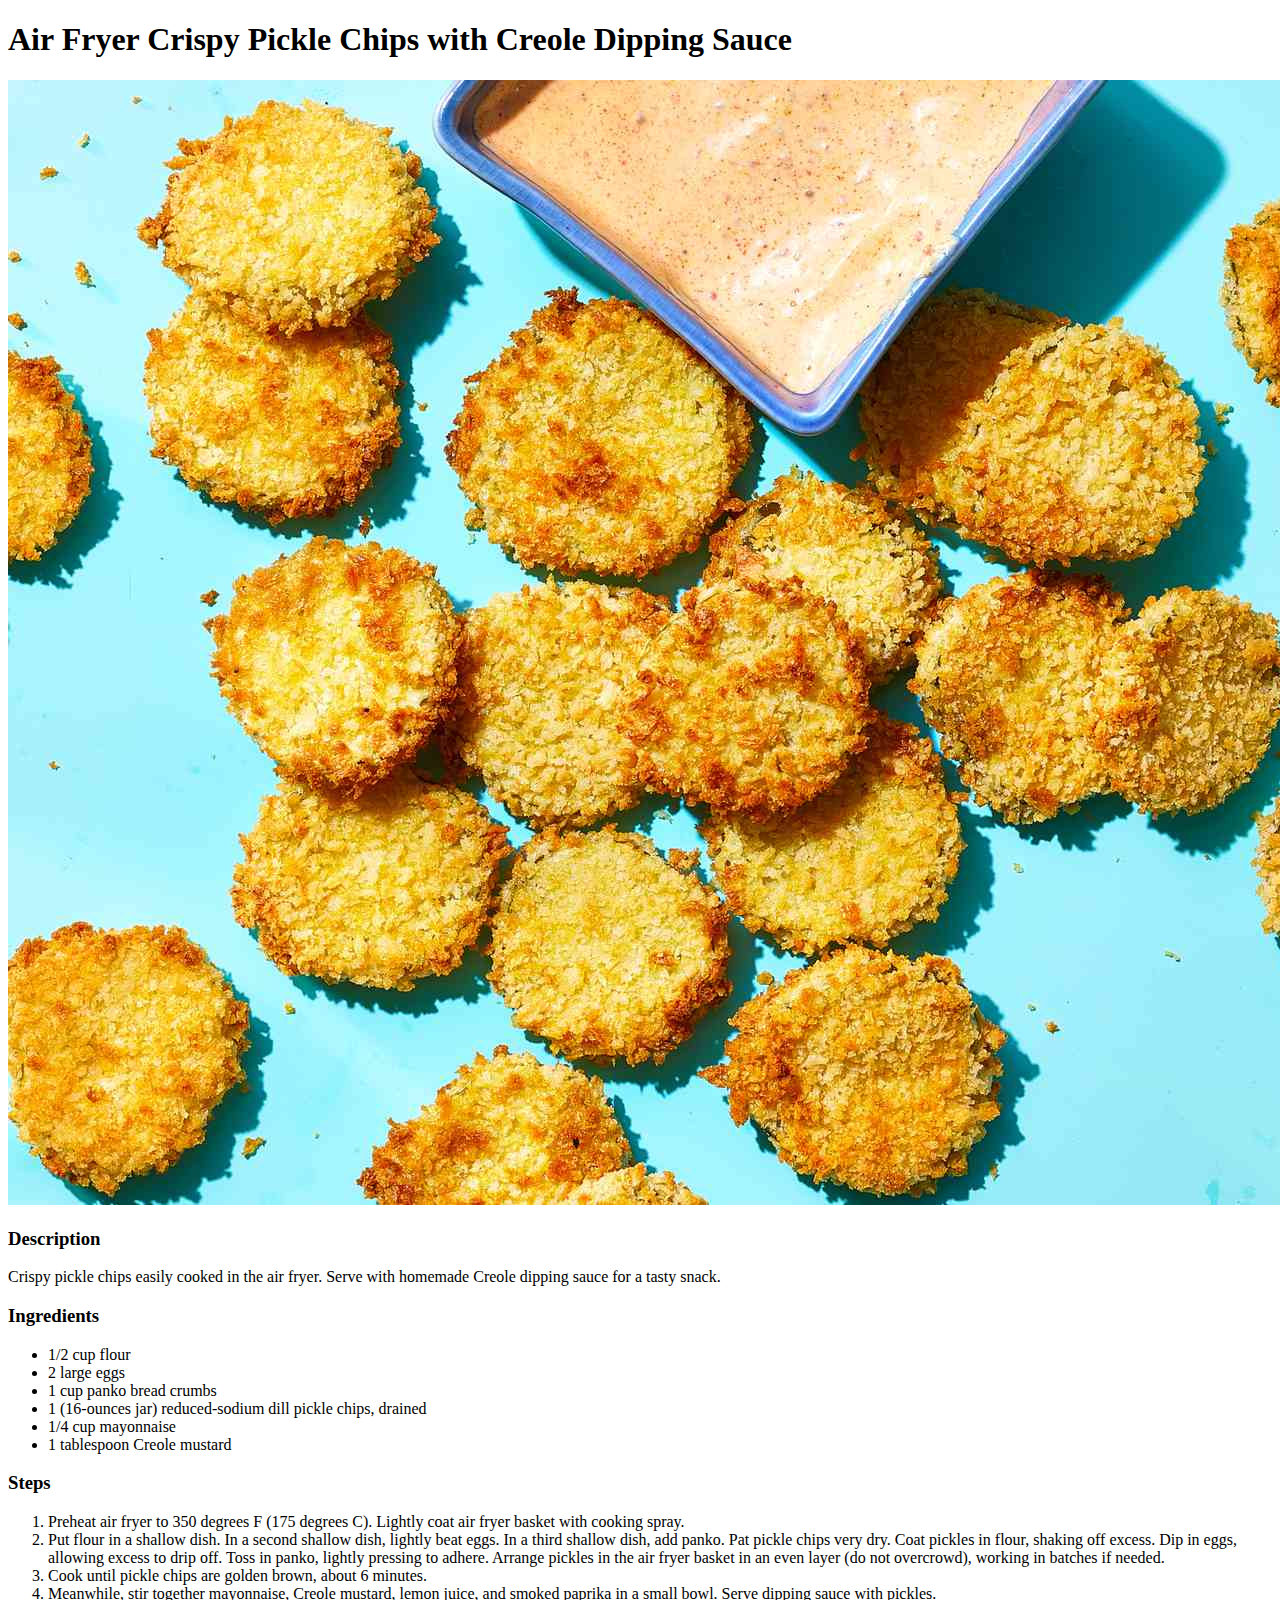
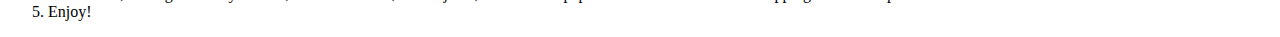
==== recipes/air-fryer.html @ 7c8459b0 "Add recipes files and images" ====
<!DOCTYPE html>
<html lang="en">
<head>
    <meta charset="UTF-8">
    <meta name="viewport" content="width=device-width, initial-scale=1.0">
    <title>Air Fryer</title>
</head>
<body>
    <h1>Air Fryer Crispy Pickle Chips with Creole Dipping Sauce</h1>
    <img src="./airfryer.jpg" alt="Air fryer image">
    <h3>Description</h3>
    <p>Crispy pickle chips easily cooked in the air fryer. Serve with homemade Creole dipping sauce for a tasty snack.</p>
    <h3>Ingredients</h3>
    <ul>
        <li>1/2 cup flour</li>
        <li>2 large eggs</li>
        <li>1 cup panko bread crumbs</li>    
        <li>1 (16-ounces jar) reduced-sodium dill pickle chips, drained</li>
        <li>1/4 cup mayonnaise</li>
        <li>1 tablespoon Creole mustard</li>
    </ul>
    <h3>Steps</h3>
    <ol>
        <li>Preheat air fryer to 350 degrees F (175 degrees C). Lightly coat air fryer basket with cooking spray.</li>
        <li>Put flour in a shallow dish. In a second shallow dish, lightly beat eggs. In a third shallow dish, add panko. Pat pickle chips very dry. Coat pickles in flour, shaking off excess. Dip in eggs, allowing excess to drip off. Toss in panko, lightly pressing to adhere. Arrange pickles in the air fryer basket in an even layer (do not overcrowd), working in batches if needed.</li>
        <li>Cook until pickle chips are golden brown, about 6 minutes.</li>
        <li>Meanwhile, stir together mayonnaise, Creole mustard, lemon juice, and smoked paprika in a small bowl. Serve dipping sauce with pickles.</li>
        <li>Enjoy!</li>
    </ol>
</body>
</html>
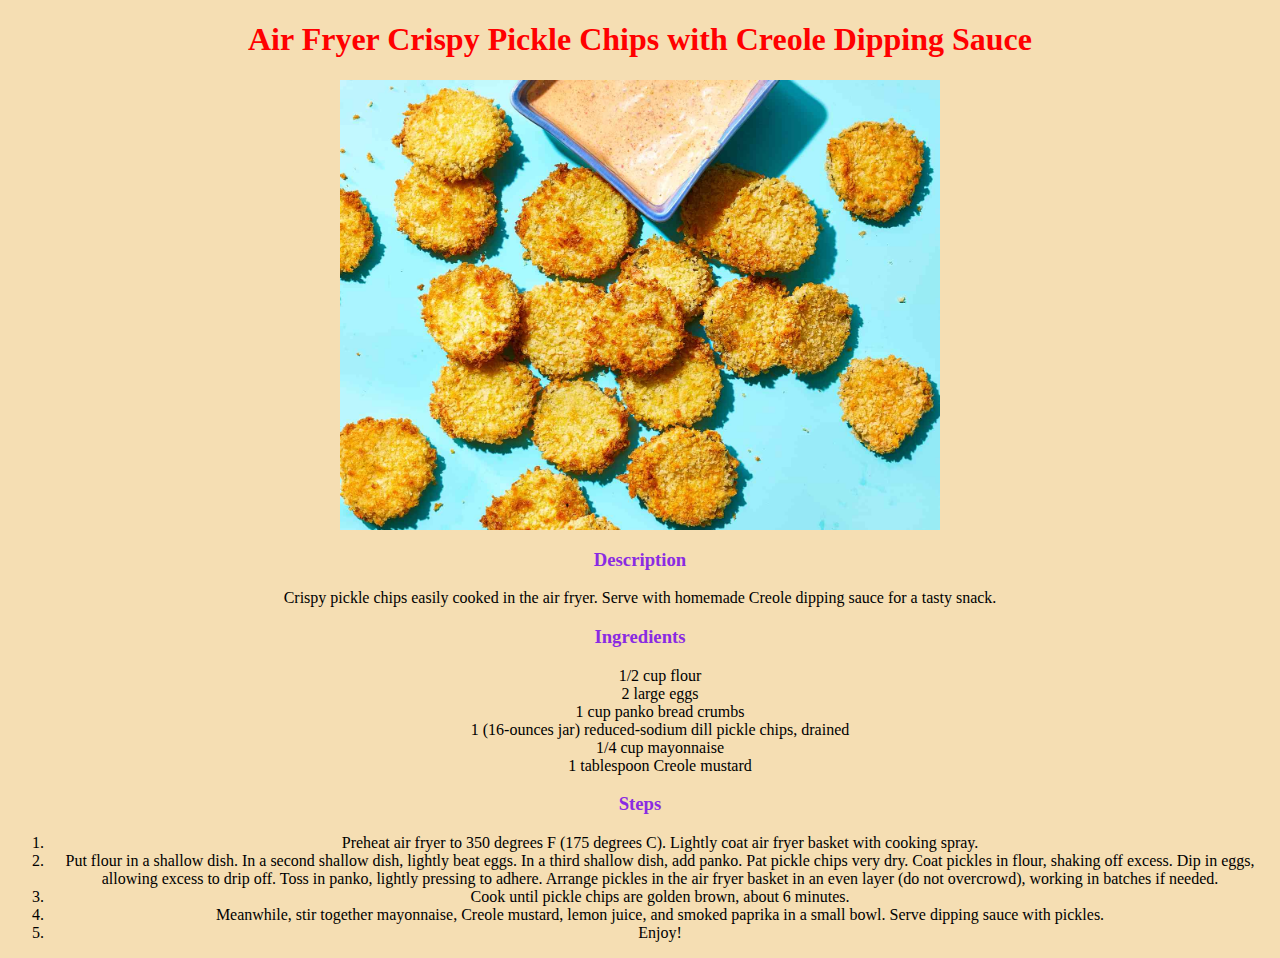
==== commit 07dbb481: "Edit html files to add css" ====
--- a/recipes/air-fryer.html
+++ b/recipes/air-fryer.html
@@ -4,6 +4,7 @@
     <meta charset="UTF-8">
     <meta name="viewport" content="width=device-width, initial-scale=1.0">
     <title>Air Fryer</title>
+    <link rel="stylesheet" href="../style.css">
 </head>
 <body>
     <h1>Air Fryer Crispy Pickle Chips with Creole Dipping Sauce</h1>
--- a/style.css
+++ b/style.css
@@ -0,0 +1,31 @@
+body{
+    background-color: wheat;
+}
+h1{
+    color: red;
+    text-align: center;
+}
+h3{
+    color: blueviolet;
+    text-align: center;
+}
+
+ul li, ol li{
+    text-align: center;
+    
+}
+ul li{
+    
+    list-style: none;
+}
+img{
+    align-content: center;
+    height: auto;
+    width: 600px;
+    display: block;
+    margin-left: auto;
+    margin-right: auto;
+}
+p{
+    text-align: center;
+}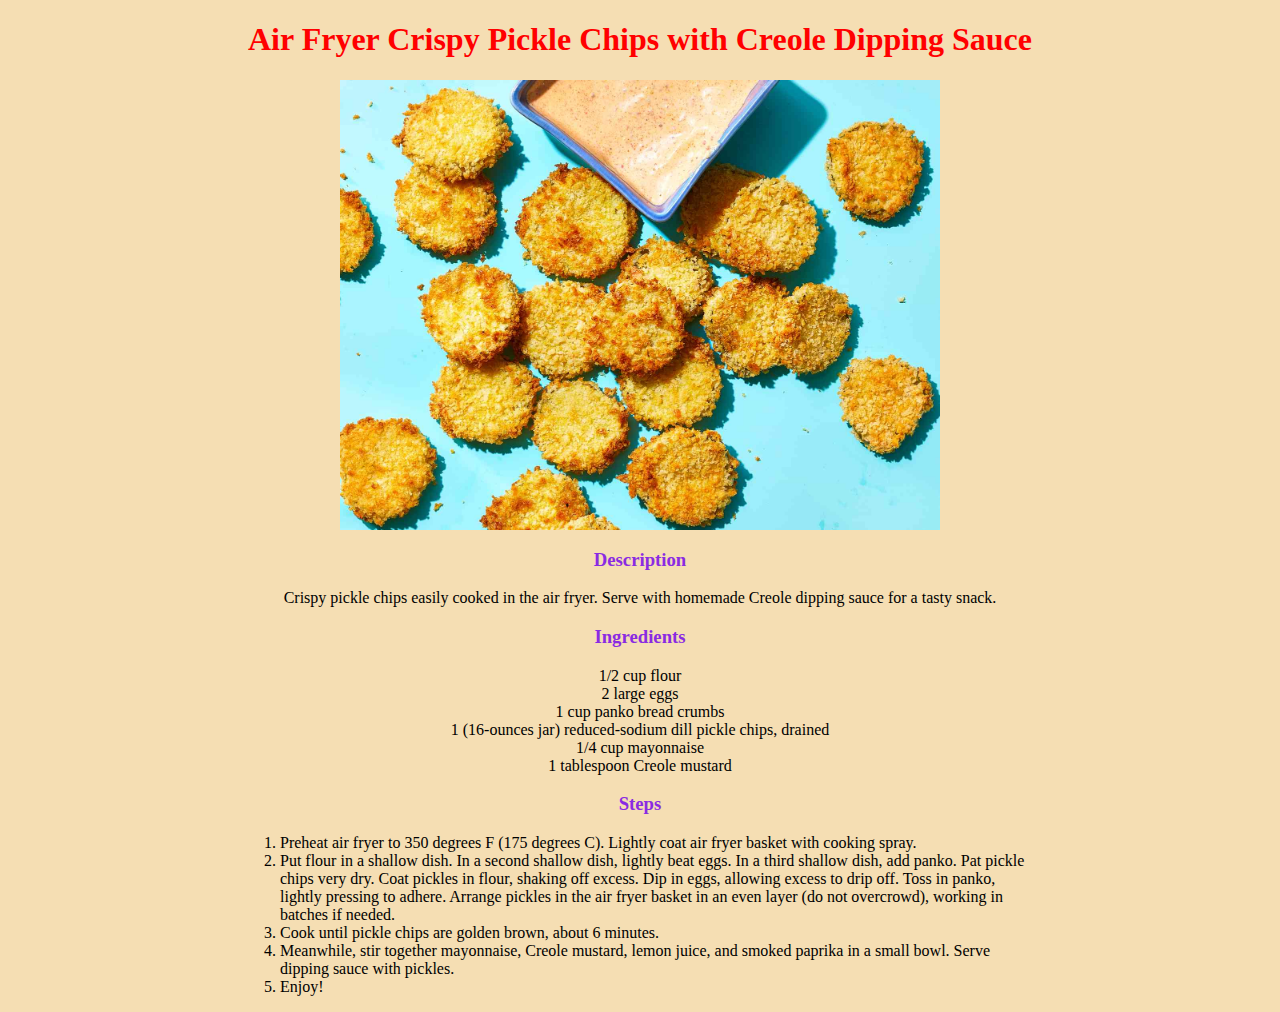
==== commit 381daf40: "Fix margin changes in ordered list and unordered list" ====
--- a/recipes/air-fryer.html
+++ b/recipes/air-fryer.html
@@ -12,6 +12,7 @@
     <h3>Description</h3>
     <p>Crispy pickle chips easily cooked in the air fryer. Serve with homemade Creole dipping sauce for a tasty snack.</p>
     <h3>Ingredients</h3>
+    <div class="unordered-list">
     <ul>
         <li>1/2 cup flour</li>
         <li>2 large eggs</li>
@@ -20,7 +21,9 @@
         <li>1/4 cup mayonnaise</li>
         <li>1 tablespoon Creole mustard</li>
     </ul>
+    </div>
     <h3>Steps</h3>
+    <div class="ordered-list">
     <ol>
         <li>Preheat air fryer to 350 degrees F (175 degrees C). Lightly coat air fryer basket with cooking spray.</li>
         <li>Put flour in a shallow dish. In a second shallow dish, lightly beat eggs. In a third shallow dish, add panko. Pat pickle chips very dry. Coat pickles in flour, shaking off excess. Dip in eggs, allowing excess to drip off. Toss in panko, lightly pressing to adhere. Arrange pickles in the air fryer basket in an even layer (do not overcrowd), working in batches if needed.</li>
@@ -28,5 +31,6 @@
         <li>Meanwhile, stir together mayonnaise, Creole mustard, lemon juice, and smoked paprika in a small bowl. Serve dipping sauce with pickles.</li>
         <li>Enjoy!</li>
     </ol>
+    </div>
 </body>
 </html>--- a/style.css
+++ b/style.css
@@ -10,13 +10,13 @@
     text-align: center;
 }
 
-ul li, ol li{
+ul li{
     text-align: center;
-    
 }
+
 ul li{
-    
     list-style: none;
+    margin-left: -40px;
 }
 img{
     align-content: center;
@@ -28,4 +28,8 @@
 }
 p{
     text-align: center;
-}+}
+.ordered-list, .unordered-list{
+    width: 800px;
+    margin: auto;
+}
